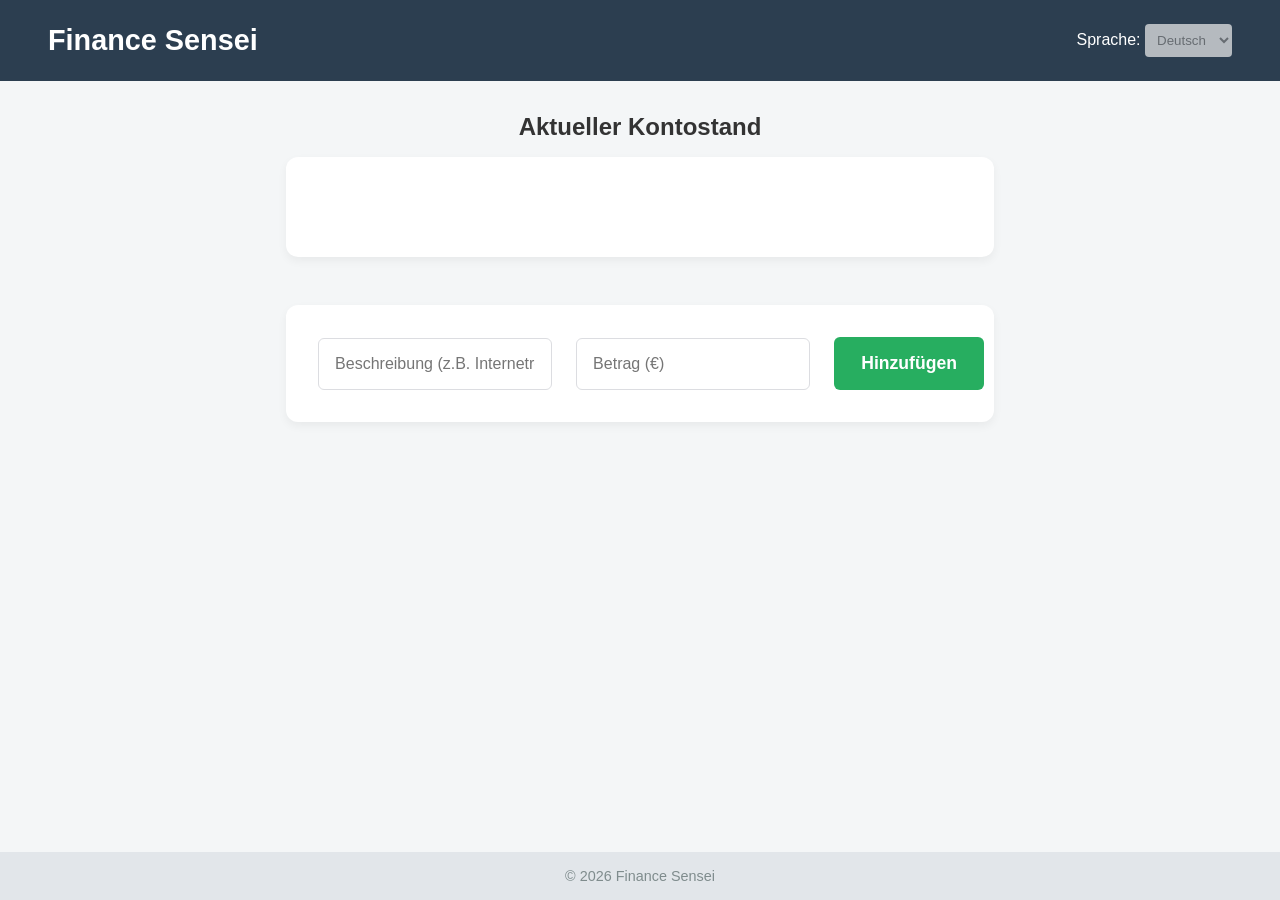
==== frontend/index.html @ b5425761 "Initial checkpoint: Finance Sensei UI, JS logic and SQL queries" ====
<!DOCTYPE html>
<!-- We set the language to German (de) so browsers and screen readers know the primary language of the UI -->
<html lang="de">
<head>
    <!-- Character encoding set to UTF-8 to support all special characters (like ä, ö, ü, ß) -->
    <meta charset="UTF-8">
    
    <!-- Ensures the app is responsive and scales correctly on mobile devices -->
    <meta name="viewport" content="width=device-width, initial-scale=1.0">
    
    <!-- Application title that appears in the browser tab -->
    <title>Finance Sensei</title>
    
    <!-- Link to our future CSS file for styling -->
    <link rel="stylesheet" href="style.css">
</head>
<body>

    <!-- HEADER: The top section of our application ------------------------------------------------------------------->
    <header>
        <h1>Finance Sensei</h1>
        
        <!-- 
          TODO: Add JavaScript logic for i18n language switching later. 
          For now, this is just an inactive placeholder for our future multilingual feature.
        -->
        <nav id="language-switcher">
            <label for="lang-select">Sprache: </label>
            <select id="lang-select" disabled>
                <option value="de">Deutsch</option>
                <option value="en">English</option>
                <option value="es">Español</option>
                <option value="ro">Română</option>
            </select>
        </nav>
    </header>

    <!-- MAIN: The core content area where our modules will live ------------------------------------------------------->
    <main>

        <!-- First section. Room A: The Dashboard -->
        <section id="dashboard">
        
            <h2>Aktueller Kontostand</h2>
            <!-- A "box" that will hold the calculated total amount. -->
            <div class="balance-card"></div>

        </section>

        <!-- Second section. Room B: Transaction Form -->
        <section id="transaction-form">

            <!-- The interactive container that groups the inputs. -->
            <form>
                <!-- Text field for the expense description with placeholder -->
                <input type="text" placeholder="Beschreibung (z.B. Internetrechnung)">
                
                <!-- Numeric field for the amount of money with placeholder -->
                <input type="number" placeholder="Betrag (€)">
                
                <!-- The submit button -->
                <button type="submit">Hinzufügen</button>
            </form>

        </section>

        <!-- Third section. Room C: Transaction History -->
        <section id="transaction-history">

            <!-- A minimalist tabular structure in which we will arrange past transactions chronologically. -->
            <div class="history-list"></div>

        </section>

    </main>

    <!-- Footer (Information Area) --------------------------------------------------------------------------------------------------->
    <footer>
        <!-- A simple line for the current year and the copyright ("© 2026 Finance Sensei"). -->
        <p>© 2026 Finance Sensei</p>
    </footer>

    <script src="script.js"></script>
</body>
</html>
---- frontend/style.css ----
/* ==========================================================================
   1. GLOBAL VARIABLES (Theme & Colors)
   These variables act as the central control panel for our design.
   ========================================================================== */
:root {
    --primary-color: #2c3e50;      /* Dark, stable blue for headers */
    --accent-color: #27ae60;       /* Calm, Zen green for action buttons */
    --expense-color: #c0392b;      /* Muted red for expenses */
    --background-color: #f4f6f7;   /* Light gray/earthy tone for the app body */
    --card-bg: #ffffff;            /* Pure white for data containers */
    --text-main: #333333;          /* Dark gray for readable text */
    
    /* Typography */
    --font-family: 'Segoe UI', Roboto, Helvetica, Arial, sans-serif;
}

/* ==========================================================================
   2. CSS RESET & BASE RULES
   Removing browser defaults to start with a clean slate.
   ========================================================================== */
* {
    margin: 0;
    padding: 0;
    box-sizing: border-box; /* Ensures padding doesn't affect overall width */
}

body {
    font-family: var(--font-family);
    background-color: var(--background-color);
    color: var(--text-main);
    
    /* Flexbox layout to keep the footer at the bottom */
    display: flex;
    flex-direction: column;
    min-height: 100vh; /* 100% of the Viewport Height */
}
/* ==========================================================================
   3. MACRO-LAYOUT (Main Structure)
   Centering the main content and giving it breathing room.
   ========================================================================== */
main {
    max-width: 800px;
    margin: 2rem auto; /* Centers the container horizontally */
    padding: 0 1rem;
    flex-grow: 1; /* This forces the main content to stretch, pushing the footer down */
}

/* ==========================================================================
   4. DASHBOARD COMPONENT (Room A)
   Visual styling for the current balance display.
   ========================================================================== */
#dashboard {
    text-align: center;
    margin-bottom: 3rem; /* Adds space before the next section */
}

.balance-card {
    background-color: var(--card-bg);
    padding: 2rem;
    border-radius: 12px; /* Smooth, rounded corners */
    box-shadow: 0 4px 10px rgba(0, 0, 0, 0.05); /* Subtle shadow to lift the card */
    margin-top: 1rem;
    min-height: 100px; /* Temporary height until we add JS numbers */
}

/* ==========================================================================
   5. TRANSACTION FORM (Room B)
   Styling the inputs to be modern and touch-friendly.
   ========================================================================== */
#transaction-form form {
    background-color: var(--card-bg);
    padding: 2rem;
    border-radius: 12px;
    box-shadow: 0 4px 10px rgba(0, 0, 0, 0.05);
    
    /* Flexbox allows us to stack the inputs vertically */
    display: flex;
    flex-direction: column;
    gap: 1.5rem; /* Consistent space between each input field */
}

#transaction-form input {
    padding: 1rem;
    border: 1px solid #dcdde1;
    border-radius: 6px;
    font-size: 1rem;
    font-family: var(--font-family);
}

/* Removing the harsh outline that browsers add when clicking an input */
#transaction-form input:focus {
    outline: none;
    border-color: var(--primary-color);
}

#transaction-form button {
    background-color: var(--accent-color);
    color: #ffffff;
    padding: 1rem;
    border: none;
    border-radius: 6px;
    font-size: 1.1rem;
    font-weight: bold;
    cursor: pointer;
    transition: background-color 0.3s ease; /* Smooth transition for the hover state */
}

/* The :hover pseudo-class activates when the user's mouse is over the button */
#transaction-form button:hover {
    background-color: #1e8449; /* A slightly darker Zen green */
}
/* ==========================================================================
   6. HEADER & NAVIGATION
   Styling the top bar and the language switcher placeholder.
   ========================================================================== */
header {
    background-color: var(--primary-color);
    color: #ffffff;
    padding: 1.5rem;
    text-align: center;
    /* Flexbox to align elements neatly */
    display: flex;
    flex-direction: column;
    align-items: center;
    gap: 1rem;
}

header h1 {
    font-size: 1.8rem;
    margin: 0;
}

/* Styling the inactive language switcher so it looks clean */
#language-switcher select {
    padding: 0.5rem;
    border-radius: 4px;
    border: none;
    font-family: var(--font-family);
    cursor: not-allowed; /* Indicates it is currently inactive */
}

/* ==========================================================================
   7. FOOTER
   The base of our application.
   ========================================================================== */
footer {
    text-align: center;
    padding: 1rem;
    background-color: #e2e6ea;
    color: #7f8c8d;
    font-size: 0.9rem;
    /* Crucial trick: pushes the footer to the bottom of the screen */
    margin-top: auto; 
}

/* ==========================================================================
   8. RESPONSIVE DESIGN (Media Queries)
   Adapting the layout for larger screens (tablets and desktops).
   ========================================================================== */
@media (min-width: 768px) {
    /* On wide screens, put the title on the left and language switcher on the right */
    header {
        flex-direction: row;
        justify-content: space-between;
        padding: 1.5rem 3rem;
    }

    /* On wide screens, form inputs can sit side-by-side on a single line */
    #transaction-form form {
        flex-direction: row;
        align-items: flex-end;
    }

    #transaction-form input {
        flex: 1; /* Makes the inputs stretch to fill available horizontal space */
    }

    #transaction-form button {
        flex: 0 0 150px; /* Keeps the button at a fixed width of 150px */
    }
}
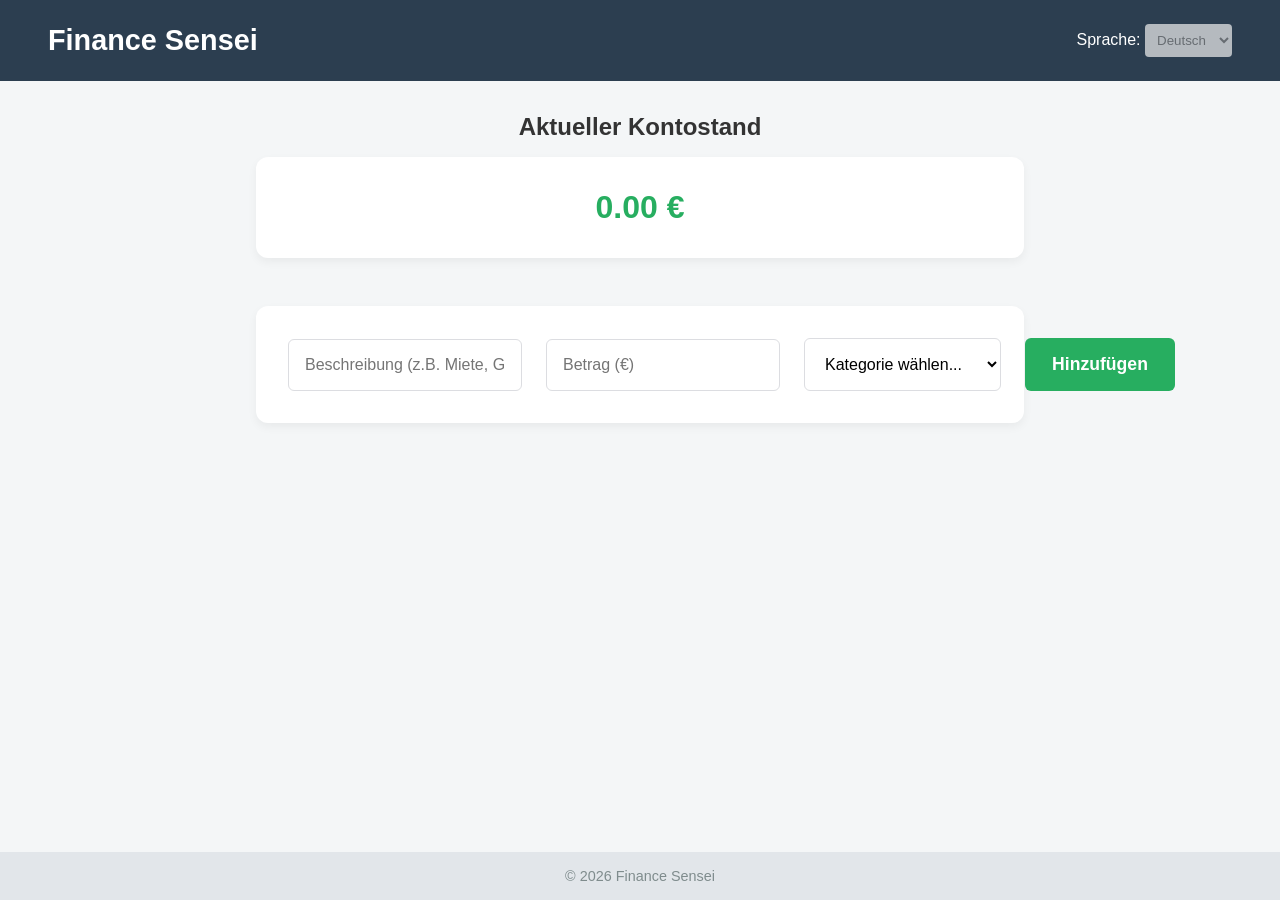
==== commit a5f8fccc: "feat(frontend): add category selector, secure history rendering and fix form reset" ====
--- a/frontend/index.html
+++ b/frontend/index.html
@@ -11,7 +11,7 @@
     <!-- Application title that appears in the browser tab -->
     <title>Finance Sensei</title>
     
-    <!-- Link to our future CSS file for styling -->
+    <!-- Link to CSS file for styling -->
     <link rel="stylesheet" href="style.css">
 </head>
 <body>
@@ -51,12 +51,23 @@
         <section id="transaction-form">
 
             <!-- The interactive container that groups the inputs. -->
-            <form>
+            <form id="tx-form">
                 <!-- Text field for the expense description with placeholder -->
-                <input type="text" placeholder="Beschreibung (z.B. Internetrechnung)">
+                <input type="text" id="desc-input" placeholder="Beschreibung (z.B. Miete, Gehalt)" required>
                 
-                <!-- Numeric field for the amount of money with placeholder -->
-                <input type="number" placeholder="Betrag (€)">
+                <!-- Numeric field for the amount of money (step="0.01" allows cents like 65.50) -->
+                <input type="number" id="amount-input" step="0.01" min="0.01" placeholder="Betrag (€)" required>
+
+                <!-- NEW: Category selector mirroring our SQL 'categories' table -->
+                <select id="category-select" required>
+                    <option value="" disabled selected>Kategorie wählen...</option>
+                    <option value="3" data-type="income">💰 Einkommen</option>
+                    <option value="1" data-type="expense">🏡 Wohnen</option>
+                    <option value="2" data-type="expense">⚡ Nebenkosten</option>
+                    <option value="5" data-type="expense">🛡️ Versicherungen</option>
+                    <option value="6" data-type="expense">🍎 Lebensmittel</option>
+                    <option value="4" data-type="expense">🎮 Freizeit & Hobby</option>
+                </select>
                 
                 <!-- The submit button -->
                 <button type="submit">Hinzufügen</button>
--- a/frontend/style.css
+++ b/frontend/style.css
@@ -79,16 +79,19 @@
     gap: 1.5rem; /* Consistent space between each input field */
 }
 
-#transaction-form input {
+#transaction-form input,
+#transaction-form select {
     padding: 1rem;
     border: 1px solid #dcdde1;
     border-radius: 6px;
     font-size: 1rem;
     font-family: var(--font-family);
+    background-color: #ffffff;
 }
 
-/* Removing the harsh outline that browsers add when clicking an input */
-#transaction-form input:focus {
+/* Removing the harsh outline that browsers add when clicking an input or select */
+#transaction-form input:focus,
+#transaction-form select:focus {
     outline: none;
     border-color: var(--primary-color);
 }
@@ -171,8 +174,9 @@
         align-items: flex-end;
     }
 
-    #transaction-form input {
-        flex: 1; /* Makes the inputs stretch to fill available horizontal space */
+    #transaction-form input,
+        #transaction-form select {
+            flex: 1; /* Makes the inputs and select stretch equally */
     }
 
     #transaction-form button {
